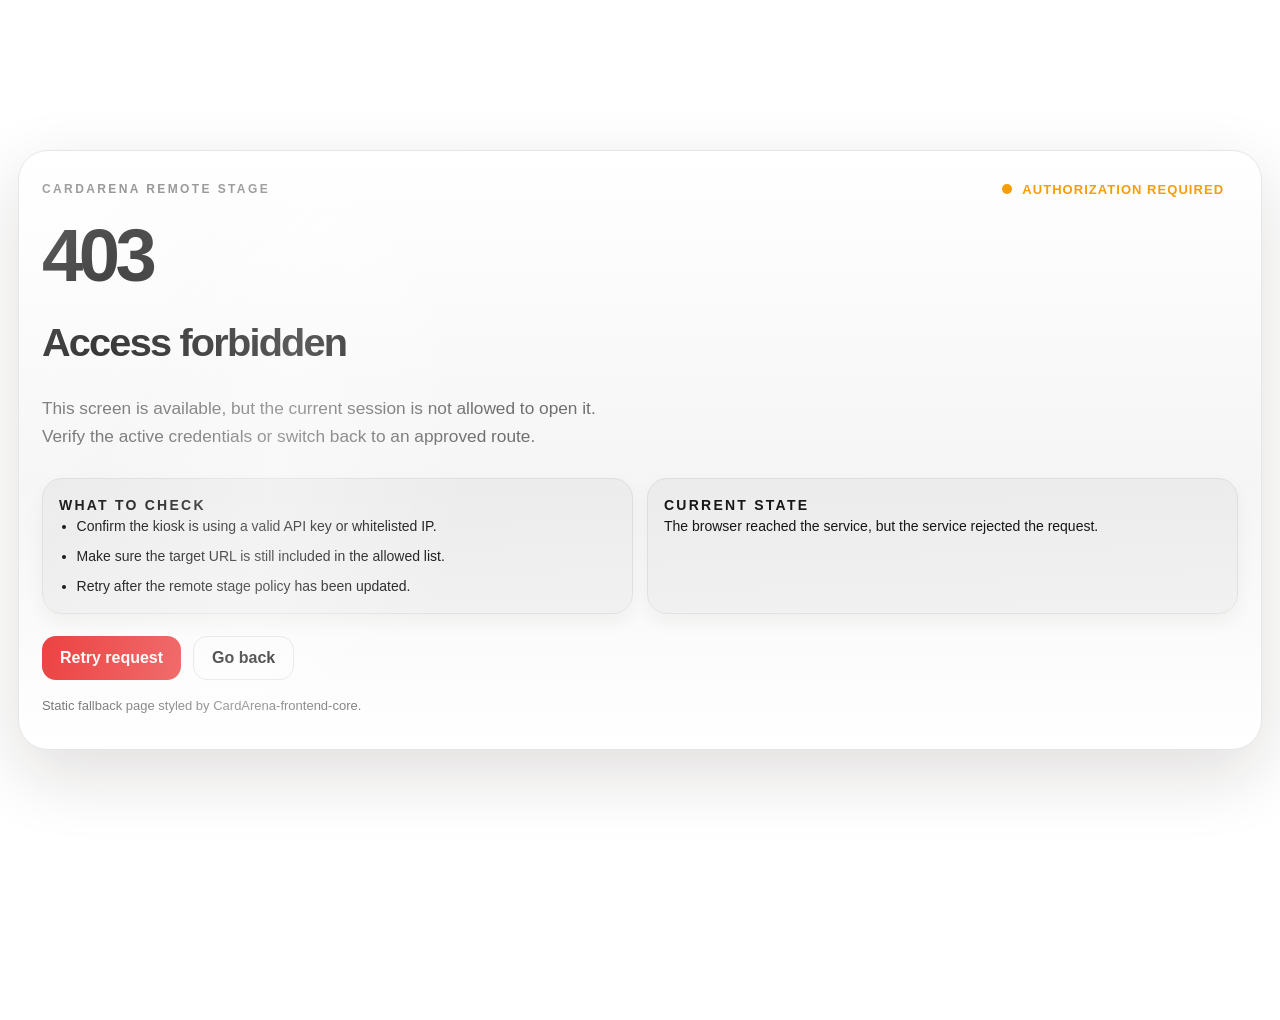
==== src/resources/pages/error-pages/403/index.html @ 05a58452 "feat: add page-header to all error pages" ====
<!doctype html>
<html lang="en">
<head>
  <meta charset="utf-8">
  <meta name="viewport" content="width=device-width, initial-scale=1">
  <title>403 Forbidden</title>
  <link rel="stylesheet" href="../../template/style.css">
</head>
<body style="--status: 38 92% 50%;">
  <div class="shell">
    <div class="halo" aria-hidden="true"></div>
    <div class="pulse" aria-hidden="true"></div>
    <main>
      <div class="page-header">
        <p class="eyebrow">CardArena Remote Stage</p>
        <div class="status">Authorization Required</div>
      </div>
      <section class="hero" aria-labelledby="error-title">
        <p class="code">403</p>
        <h1 id="error-title">Access forbidden</h1>
        <p class="copy">
          This screen is available, but the current session is not allowed to open it.
          Verify the active credentials or switch back to an approved route.
        </p>
      </section>

      <section class="panel" aria-label="Recovery guidance">
        <div class="block">
          <p class="block-title">What to check</p>
          <ul>
            <li>Confirm the kiosk is using a valid API key or whitelisted IP.</li>
            <li>Make sure the target URL is still included in the allowed list.</li>
            <li>Retry after the remote stage policy has been updated.</li>
          </ul>
        </div>
        <div class="block">
          <p class="block-title">Current state</p>
          <p>The browser reached the service, but the service rejected the request.</p>
        </div>
      </section>

      <div class="actions">
        <button class="primary-action" type="button" data-action="reload">Retry request</button>
        <button class="secondary-action" type="button" data-action="back">Go back</button>
      </div>

      <p class="footer">Static fallback page styled by CardArena-frontend-core.</p>
    </main>
  </div>
  <script defer src="../../template/script.js"></script>
</body>
</html>
---- src/resources/pages/template/style.css ----
/*
 * Global stylesheet for static resource pages.
 * Frontend-core inspired hero/cta/effects with light-mode focus.
 */

@font-face {
  font-family: "Geist";
  src: url("./fonts/Geist-Variable.woff2") format("woff2");
  font-weight: 100 900;
  font-style: normal;
  font-display: swap;
}

@font-face {
  font-family: "Geist Mono";
  src: url("./fonts/GeistMono-Variable.woff2") format("woff2");
  font-weight: 100 900;
  font-style: normal;
  font-display: swap;
}

:root {
  color-scheme: light;

  /* Frontend-core semantic tokens */
  --background: 0 0% 100%;
  --foreground: 0 0% 9%;
  --card: 0 0% 100%;
  --card-foreground: 0 0% 9%;
  --primary: 0 84% 60%;
  --primary-foreground: 0 0% 100%;
  --secondary: 0 0% 96%;
  --secondary-foreground: 0 0% 9%;
  --muted: 0 0% 96%;
  --muted-foreground: 0 0% 45%;
  --border: 0 0% 90%;
  --ring: 0 84% 60%;

  /* Semantic states */
  --success: 142 76% 36%;
  --warning: 38 92% 50%;
  --info: 221 83% 53%;
  --status: var(--success);

  /* Layout and effects */
  --radius: 30px;
  --page-width: 1420px;
  --shell-pad: clamp(18px, 2.4vw, 40px);
  --card-pad: clamp(22px, 2.6vw, 42px);
  --chip-radius: 999px;
  --shadow: 0 24px 70px rgba(34, 21, 16, 0.14);
  --font-sans: "Geist", "Segoe UI", "Helvetica Neue", Arial, sans-serif;
  --font-mono: "Geist Mono", "SF Mono", Menlo, Consolas, monospace;
}

* {
  box-sizing: border-box;
}

html,
body {
  margin: 0;
  height: 100dvh;
}

body {
  height: 100dvh;
  overflow: hidden;
  color: hsl(var(--foreground));
  font-family: var(--font-sans);
  background:
    radial-gradient(circle at 12% 20%, hsla(var(--primary), 0.2), transparent 28%),
    radial-gradient(circle at 88% 14%, hsla(var(--info), 0.18), transparent 30%),
    radial-gradient(circle at 54% 88%, hsla(var(--success), 0.14), transparent 34%),
    linear-gradient(148deg, hsl(var(--background)), hsl(var(--muted)) 134%);
}

body::before,
body::after {
  content: "";
  position: fixed;
  inset: 0;
  z-index: -2;
  pointer-events: none;
}

body::before {
  background: conic-gradient(
    from 210deg at 50% 40%,
    hsla(var(--primary), 0.08),
    hsla(var(--info), 0.05),
    hsla(var(--success), 0.08),
    hsla(var(--primary), 0.08)
  );
  filter: blur(34px) saturate(1.08);
  animation: ambientShift 26s ease-in-out infinite;
}

body::after {
  background-image:
    linear-gradient(45deg, hsla(var(--border), 0.26) 25%, transparent 25%, transparent 75%, hsla(var(--border), 0.26) 75%, hsla(var(--border), 0.26)),
    linear-gradient(45deg, hsla(var(--border), 0.26) 25%, transparent 25%, transparent 75%, hsla(var(--border), 0.26) 75%, hsla(var(--border), 0.26));
  background-position: 0 0, 18px 18px;
  background-size: 36px 36px;
  mask-image: linear-gradient(to bottom, transparent, black 12%, black 88%, transparent);
  opacity: 0.42;
  animation: checkerDrift 22s linear infinite;
}

.shell {
  position: relative;
  height: 100dvh;
  display: grid;
  place-items: center;
  padding: var(--shell-pad);
  isolation: isolate;
}

.shell::before,
.shell::after {
  content: "";
  position: absolute;
  inset: 0;
  pointer-events: none;
}

.shell::before {
  background:
    radial-gradient(circle at 14% 8%, hsla(var(--primary), 0.2), transparent 30%),
    radial-gradient(circle at 82% 22%, hsla(var(--info), 0.16), transparent 34%),
    radial-gradient(circle at 60% 86%, hsla(var(--warning), 0.14), transparent 30%);
  filter: blur(20px);
  animation: colorBounce 14s ease-in-out infinite;
}

.shell::after {
  background:
    radial-gradient(circle at 20% 14%, rgba(255, 255, 255, 0.4), transparent 0 11%),
    radial-gradient(circle at 84% 76%, rgba(255, 255, 255, 0.28), transparent 0 13%),
    radial-gradient(circle at 62% 36%, hsla(var(--primary), 0.12), transparent 0 22%);
  mix-blend-mode: soft-light;
  opacity: 0.62;
  animation: colorBounce 18s ease-in-out infinite reverse;
}

/* Decorative blobs used by boot and error pages */
.orb,
.halo,
.pulse {
  position: absolute;
  border-radius: 999px;
  filter: blur(38px);
  opacity: 0.68;
  pointer-events: none;
  animation: drift 24s ease-in-out infinite;
}

.orb.red {
  width: 360px;
  height: 360px;
  top: -102px;
  left: -78px;
  background: hsla(var(--primary), 0.2);
}

.orb.blue {
  width: 400px;
  height: 400px;
  top: -44px;
  right: -118px;
  background: hsla(var(--info), 0.18);
  animation-direction: reverse;
  animation-duration: 30s;
}

.orb.amber {
  width: 250px;
  height: 250px;
  bottom: -70px;
  left: 10%;
  background: hsla(var(--warning), 0.16);
}

.orb.teal {
  width: 240px;
  height: 240px;
  bottom: 20px;
  right: 8%;
  background: hsla(var(--success), 0.14);
  animation-direction: reverse;
  animation-duration: 32s;
}

.halo {
  top: -120px;
  right: -80px;
  width: 320px;
  height: 320px;
  background: hsla(var(--primary), 0.16);
}

.pulse {
  bottom: -120px;
  left: -80px;
  width: 280px;
  height: 280px;
  background: hsla(var(--status), 0.18);
  animation-direction: reverse;
  animation-duration: 30s;
}

main {
  position: relative;
  width: min(var(--page-width), 100%);
  max-height: calc(100dvh - 2 * var(--shell-pad));
  overflow: hidden;
  padding: var(--card-pad);
  border-radius: var(--radius);
  border: 1px solid hsl(var(--border));
  background:
    linear-gradient(180deg, rgba(255, 255, 255, 0.82), rgba(255, 255, 255, 0.7) 34%, rgba(255, 255, 255, 0.92)),
    hsl(var(--card));
  box-shadow: var(--shadow);
  backdrop-filter: blur(16px);
}

main::before,
main::after {
  content: "";
  position: absolute;
  inset: 0;
  pointer-events: none;
}

main::before {
  background:
    linear-gradient(135deg, rgba(255, 255, 255, 0.38), transparent 24%),
    linear-gradient(180deg, transparent, rgba(15, 9, 7, 0.04) 56%, transparent);
}

main::after {
  background: linear-gradient(100deg, transparent 32%, rgba(255, 255, 255, 0.3), transparent 62%);
  transform: translateX(-26%);
  animation: glossPass 12s ease-in-out infinite;
}

.eyebrow {
  margin: 0 0 14px;
  font-size: 12px;
  font-weight: 800;
  letter-spacing: 0.2em;
  text-transform: uppercase;
  color: hsl(var(--muted-foreground));
}

.page-header {
  display: flex;
  align-items: center;
  justify-content: space-between;
  margin-bottom: 14px;
}

.page-header .eyebrow {
  margin: 0;
}

.page-header .status {
  margin: 0; /* pre-emptive reset if a default margin is ever added to .status */
}

.badge {
  display: inline-flex;
  align-items: center;
  gap: 8px;
  padding: 8px 14px;
  border-radius: var(--chip-radius);
  border: 1px solid hsla(var(--primary), 0.24);
  background: hsla(var(--primary), 0.1);
  color: hsl(var(--primary));
  font-size: 12px;
  font-weight: 750;
  letter-spacing: 0.08em;
  text-transform: uppercase;
}

.status {
  display: inline-flex;
  align-items: center;
  gap: 10px;
  padding: 8px 14px;
  border-radius: var(--chip-radius);
  color: hsl(var(--status));
  background: hsla(var(--status), 0.12);
  border: 1px solid hsla(var(--status), 0.22);
  font-size: 13px;
  font-weight: 800;
  letter-spacing: 0.08em;
  text-transform: uppercase;
  animation: statusPulse 7s ease-in-out infinite;
}

.status::before {
  content: "";
  width: 10px;
  height: 10px;
  border-radius: 999px;
  background: currentColor;
  box-shadow: 0 0 0 6px hsla(var(--status), 0.12);
}

.hero {
  margin-top: 18px;
  display: grid;
  grid-template-columns: minmax(0, 1.36fr) minmax(330px, 0.92fr);
  gap: clamp(18px, 2.6vw, 42px);
  align-items: start;
}

/* Error pages can keep simplified hero children */
.hero > .code,
.hero > h1,
.hero > .copy {
  grid-column: 1 / -1;
}

.hero-copy {
  display: grid;
  gap: 16px;
  align-content: start;
  padding-right: clamp(4px, 1vw, 16px);
}

.hero-side {
  display: grid;
  gap: 12px;
  align-self: stretch;
}

.code {
  margin: 0;
  font-size: clamp(48px, 5.8vw, 88px);
  line-height: 0.9;
  font-weight: 900;
  letter-spacing: -0.06em;
  color: hsl(var(--foreground));
}

h1 {
  margin: 0;
  font-size: clamp(26px, 3.1vw, 46px);
  line-height: 0.98;
  letter-spacing: -0.045em;
  text-wrap: balance;
}

.copy {
  max-width: 58ch;
  margin: 0;
  font-size: clamp(17px, 1.35vw, 20px);
  line-height: 1.62;
  color: hsl(var(--muted-foreground));
}

.hero-actions {
  margin-top: 6px;
  display: flex;
  flex-wrap: wrap;
  gap: 12px;
}

.btn {
  border: 1px solid transparent;
  border-radius: 14px;
  padding: 12px 18px;
  text-decoration: none;
  font: inherit;
  font-weight: 720;
  letter-spacing: 0.01em;
  display: inline-flex;
  align-items: center;
  justify-content: center;
  gap: 8px;
  cursor: pointer;
  transition: transform 180ms ease, box-shadow 180ms ease, background-color 180ms ease, border-color 180ms ease;
}

.btn:hover {
  transform: translateY(-1px);
}

.btn-primary {
  color: hsl(var(--primary-foreground));
  background: linear-gradient(135deg, hsl(var(--primary)), color-mix(in oklab, hsl(var(--primary)) 78%, white));
  box-shadow: 0 12px 24px hsla(var(--primary), 0.28);
}

.btn-secondary {
  color: hsl(var(--foreground));
  background: hsl(var(--background));
  border-color: hsl(var(--border));
}

.btn:focus-visible,
button:focus-visible {
  outline: 2px solid hsl(var(--ring));
  outline-offset: 3px;
}

.status-card {
  display: grid;
  gap: 12px;
  padding: 18px;
  border-radius: 22px;
  border: 1px solid hsl(var(--border));
  background: linear-gradient(165deg, hsl(var(--secondary)), color-mix(in oklab, hsl(var(--secondary)) 86%, white));
  box-shadow: 0 10px 24px rgba(52, 30, 20, 0.08);
}

.status-card .block-title {
  margin-bottom: 2px;
}

.status-card .status-line {
  display: flex;
  align-items: baseline;
  justify-content: space-between;
  gap: 12px;
  padding-top: 10px;
  border-top: 1px solid hsl(var(--border));
}

.status-card .status-line strong {
  font-size: 16px;
  letter-spacing: -0.02em;
}

.status-card .status-line span {
  color: hsl(var(--muted-foreground));
  font-size: 12px;
  text-transform: uppercase;
  letter-spacing: 0.12em;
}

.panel {
  margin-top: clamp(18px, 2.1vw, 30px);
  display: grid;
  grid-template-columns: repeat(auto-fit, minmax(250px, 1fr));
  gap: 14px;
}

.block {
  padding: 16px;
  border-radius: 20px;
  border: 1px solid hsl(var(--border));
  background: linear-gradient(150deg, hsl(var(--secondary)), color-mix(in oklab, hsl(var(--secondary)) 90%, white));
  box-shadow: 0 8px 18px rgba(48, 34, 27, 0.05);
}

.block-title {
  margin: 0 0 8px;
  font-size: 12px;
  font-weight: 800;
  letter-spacing: 0.16em;
  text-transform: uppercase;
  color: hsl(var(--muted-foreground));
}

.block strong {
  display: block;
  margin-bottom: 6px;
  font-size: 15px;
}

.block p,
.block li {
  margin: 0;
  font-size: 14px;
  line-height: 1.55;
  color: hsl(var(--card-foreground));
}

.block ul {
  margin: 0;
  padding-left: 1.1rem;
  display: grid;
  gap: 8px;
}

.mini-list {
  display: grid;
  gap: 8px;
  margin: 0;
  padding: 0;
  list-style: none;
}

.mini-list li {
  display: flex;
  align-items: flex-start;
  gap: 10px;
}

.mini-list li::before {
  content: "";
  width: 10px;
  height: 10px;
  margin-top: 4px;
  border-radius: 999px;
  background: hsl(var(--primary));
  box-shadow: 0 0 0 5px hsla(var(--primary), 0.08);
  flex: 0 0 auto;
}

.metrics {
  display: grid;
  gap: 8px;
}

.metric {
  display: flex;
  justify-content: space-between;
  gap: 16px;
  padding: 12px 14px;
  border-radius: 16px;
  background: hsl(var(--background));
  border: 1px solid hsl(var(--border));
}

.metric span:first-child {
  color: hsl(var(--muted-foreground));
  font-size: 12px;
  font-weight: 700;
  text-transform: uppercase;
  letter-spacing: 0.11em;
}

.metric span:last-child {
  font-size: 14px;
  font-weight: 800;
  color: hsl(var(--foreground));
  text-align: right;
}

.cta {
  position: relative;
  overflow: hidden;
  margin-top: clamp(18px, 2.3vw, 30px);
  border-radius: 24px;
  padding: clamp(20px, 2.4vw, 32px);
  color: hsl(var(--primary-foreground));
  background: linear-gradient(132deg, hsl(var(--primary)), color-mix(in oklab, hsl(var(--primary)) 58%, hsl(var(--foreground))));
  border: 1px solid hsla(var(--primary), 0.46);
}

.cta::before {
  content: "";
  position: absolute;
  inset: 0;
  background:
    radial-gradient(circle at 30% 50%, rgba(255, 255, 255, 0.2), transparent 50%),
    radial-gradient(circle at 80% 0%, rgba(255, 255, 255, 0.16), transparent 35%);
  pointer-events: none;
}

.cta > * {
  position: relative;
  z-index: 1;
}

.cta-title {
  margin: 0;
  font-size: clamp(24px, 2.8vw, 40px);
  line-height: 1.03;
  letter-spacing: -0.03em;
}

.cta-copy {
  margin: 12px 0 0;
  max-width: 64ch;
  line-height: 1.55;
  color: rgba(255, 255, 255, 0.88);
}

.cta-actions {
  margin-top: 16px;
  display: flex;
  gap: 10px;
  flex-wrap: wrap;
}

.cta .btn-primary {
  background: white;
  color: hsl(var(--foreground));
  border-color: rgba(255, 255, 255, 0.5);
  box-shadow: 0 10px 22px rgba(0, 0, 0, 0.12);
}

.cta .btn-secondary {
  background: rgba(255, 255, 255, 0.14);
  border-color: rgba(255, 255, 255, 0.3);
  color: white;
}

.actions {
  margin-top: 22px;
  display: flex;
  flex-wrap: wrap;
  gap: 12px;
}

button {
  border: 0;
  border-radius: 14px;
  padding: 12px 18px;
  font: inherit;
  font-weight: 700;
  cursor: pointer;
  transition: transform 160ms ease, background-color 160ms ease, border-color 160ms ease;
}

.primary-action {
  background: hsl(var(--primary));
  color: hsl(var(--primary-foreground));
  box-shadow: 0 10px 22px hsla(var(--primary), 0.25);
}

.secondary-action {
  background: transparent;
  color: hsl(var(--foreground));
  border: 1px solid hsl(var(--border));
}

button:hover {
  transform: translateY(-1px);
}

.footer {
  margin-top: 18px;
  display: flex;
  flex-wrap: wrap;
  align-items: center;
  justify-content: space-between;
  gap: 12px;
  color: hsl(var(--muted-foreground));
  font-size: 13px;
}

.footer .dot {
  width: 8px;
  height: 8px;
  border-radius: 999px;
  background: hsl(var(--status));
  box-shadow: 0 0 0 6px hsla(var(--status), 0.12);
  display: inline-block;
  margin-right: 10px;
}

@keyframes drift {
  0%,
  100% {
    transform: translate3d(0, 0, 0) scale(1);
  }

  50% {
    transform: translate3d(10px, -12px, 0) scale(1.03);
  }
}

@keyframes statusPulse {
  0%,
  100% {
    box-shadow: 0 0 0 0 hsla(var(--status), 0.08);
  }

  50% {
    box-shadow: 0 0 0 8px hsla(var(--status), 0.02);
  }
}

@keyframes ambientShift {
  0%,
  100% {
    transform: translate3d(0, 0, 0) scale(1);
  }

  50% {
    transform: translate3d(-2%, 1.8%, 0) scale(1.035);
  }
}

@keyframes glossPass {
  0%,
  100% {
    transform: translateX(-26%);
    opacity: 0.2;
  }

  50% {
    transform: translateX(16%);
    opacity: 0.42;
  }
}

@keyframes checkerDrift {
  0% {
    background-position: 0 0, 18px 18px;
  }

  50% {
    background-position: 12px 10px, 30px 28px;
  }

  100% {
    background-position: 24px 20px, 42px 38px;
  }
}

@keyframes colorBounce {
  0%,
  100% {
    transform: translate3d(0, 0, 0) scale(1);
  }

  25% {
    transform: translate3d(1.2%, -1.6%, 0) scale(1.03);
  }

  50% {
    transform: translate3d(-1.4%, 1.4%, 0) scale(1.06);
  }

  75% {
    transform: translate3d(1.6%, 1%, 0) scale(1.03);
  }
}

@media (max-width: 1100px) {
  .hero {
    grid-template-columns: 1fr;
  }

  .hero-copy {
    padding-right: 0;
  }

  .hero-actions {
    width: 100%;
  }

  .hero-actions .btn {
    flex: 1 1 220px;
  }
}

@media (max-width: 980px) {
  :root {
    --shell-pad: 14px;
    --card-pad: 18px;
  }

  .panel {
    grid-template-columns: 1fr;
  }

  .actions,
  .cta-actions,
  .hero-actions {
    flex-direction: column;
  }

  button,
  .btn {
    width: 100%;
  }

  .footer {
    flex-direction: column;
    align-items: flex-start;
  }
}

/* Intentionally after (max-width: 980px) — overrides its padding values for orientation-specific kiosk sizes */
@media (orientation: landscape) {
  :root {
    --shell-pad: clamp(10px, 1.4vw, 22px);
    --card-pad: clamp(14px, 1.8vw, 28px);
  }
}

@media (orientation: portrait) {
  :root {
    --shell-pad: 12px;
    --card-pad: clamp(14px, 4vw, 26px);
  }

  /* Boot-ready: status card becomes a horizontal row of metrics */
  .hero-side .status-card {
    display: flex;
    flex-wrap: wrap;
    align-items: flex-start;
    gap: 8px;
  }

  .hero-side .status-card .block-title {
    width: 100%;
    margin-bottom: 0;
  }

  .hero-side .status-card .status-line {
    flex: 1 1 80px;
    flex-direction: column;
    align-items: center;
    justify-content: center;
    text-align: center;
    padding: 8px 10px;
    border: 1px solid hsl(var(--border));
    border-radius: 12px;
    background: hsl(var(--background));
    gap: 4px;
  }

  .hero-side .status-card .status-line strong {
    font-size: 14px;
  }
}

@media (prefers-reduced-motion: reduce) {
  *,
  *::before,
  *::after {
    animation-duration: 0.01ms !important;
    animation-iteration-count: 1 !important;
    transition-duration: 0.01ms !important;
    scroll-behavior: auto !important;
  }
}
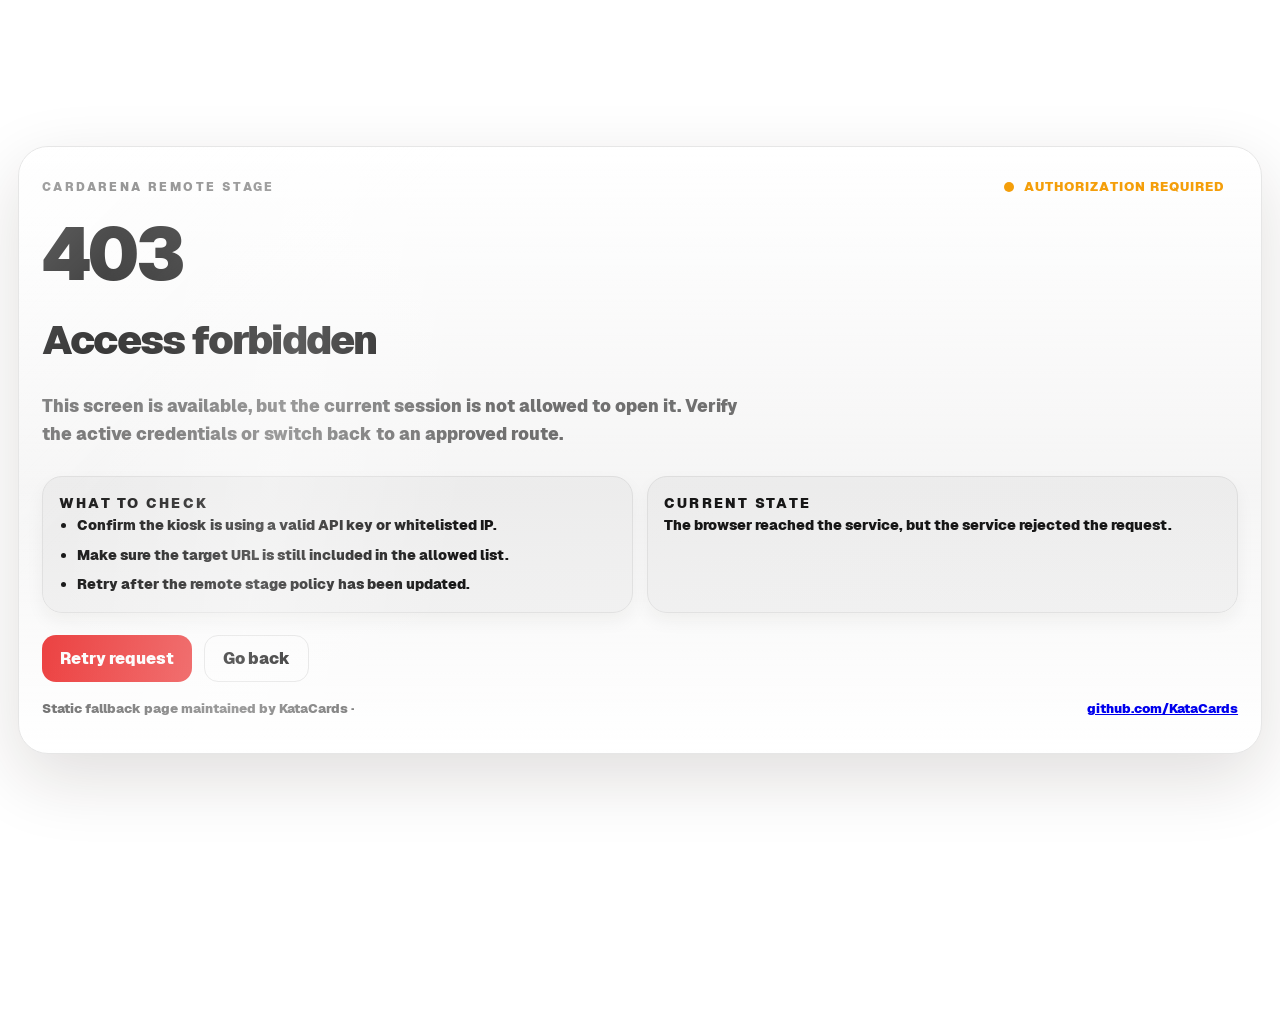
==== commit 139a8a40: "feat: better .env controls" ====
--- a/src/resources/pages/error-pages/403/index.html
+++ b/src/resources/pages/error-pages/403/index.html
@@ -44,7 +44,7 @@
         <button class="secondary-action" type="button" data-action="back">Go back</button>
       </div>
 
-      <p class="footer">Static fallback page styled by CardArena-frontend-core.</p>
+      <p class="footer">Static fallback page maintained by KataCards · <a href="https://github.com/KataCards" target="_blank" rel="noopener noreferrer">github.com/KataCards</a></p>
     </main>
   </div>
   <script defer src="../../template/script.js"></script>
--- a/src/resources/pages/template/style.css
+++ b/src/resources/pages/template/style.css
@@ -64,7 +64,6 @@
 }
 
 body {
-  height: 100dvh;
   overflow: hidden;
   color: hsl(var(--foreground));
   font-family: var(--font-sans);
@@ -441,6 +440,73 @@
   letter-spacing: 0.12em;
 }
 
+.service-list {
+  list-style: none;
+  margin: 0;
+  padding: 0;
+  display: grid;
+  gap: 8px;
+}
+
+.service-list li {
+  display: flex;
+  align-items: center;
+  justify-content: space-between;
+  gap: 12px;
+  padding: 10px 12px;
+  border-radius: 14px;
+  border: 1px solid hsl(var(--border));
+  background: hsl(var(--background));
+}
+
+.service-name {
+  font-size: 14px;
+  font-weight: 650;
+  color: hsl(var(--foreground));
+}
+
+.service-state {
+  display: inline-flex;
+  align-items: center;
+  justify-content: center;
+  min-width: 78px;
+  padding: 4px 10px;
+  border-radius: var(--chip-radius);
+  border: 1px solid transparent;
+  font-size: 11px;
+  font-weight: 800;
+  letter-spacing: 0.08em;
+  text-transform: uppercase;
+}
+
+.service-state.up {
+  color: hsl(var(--success));
+  border-color: hsla(var(--success), 0.26);
+  background: hsla(var(--success), 0.12);
+}
+
+.service-footnote {
+  margin: 0;
+  font-size: 12px;
+  color: hsl(var(--muted-foreground));
+}
+
+.credit-card {
+  gap: 10px;
+}
+
+.credit-line {
+  margin: 0;
+  font-size: 14px;
+  line-height: 1.5;
+  color: hsl(var(--card-foreground));
+}
+
+.credit-line strong {
+  font-size: 16px;
+  letter-spacing: -0.01em;
+}
+
 .panel {
   margin-top: clamp(18px, 2.1vw, 30px);
   display: grid;
@@ -792,36 +858,6 @@
     --shell-pad: 12px;
     --card-pad: clamp(14px, 4vw, 26px);
   }
-
-  /* Boot-ready: status card becomes a horizontal row of metrics */
-  .hero-side .status-card {
-    display: flex;
-    flex-wrap: wrap;
-    align-items: flex-start;
-    gap: 8px;
-  }
-
-  .hero-side .status-card .block-title {
-    width: 100%;
-    margin-bottom: 0;
-  }
-
-  .hero-side .status-card .status-line {
-    flex: 1 1 80px;
-    flex-direction: column;
-    align-items: center;
-    justify-content: center;
-    text-align: center;
-    padding: 8px 10px;
-    border: 1px solid hsl(var(--border));
-    border-radius: 12px;
-    background: hsl(var(--background));
-    gap: 4px;
-  }
-
-  .hero-side .status-card .status-line strong {
-    font-size: 14px;
-  }
 }
 
 @media (prefers-reduced-motion: reduce) {
